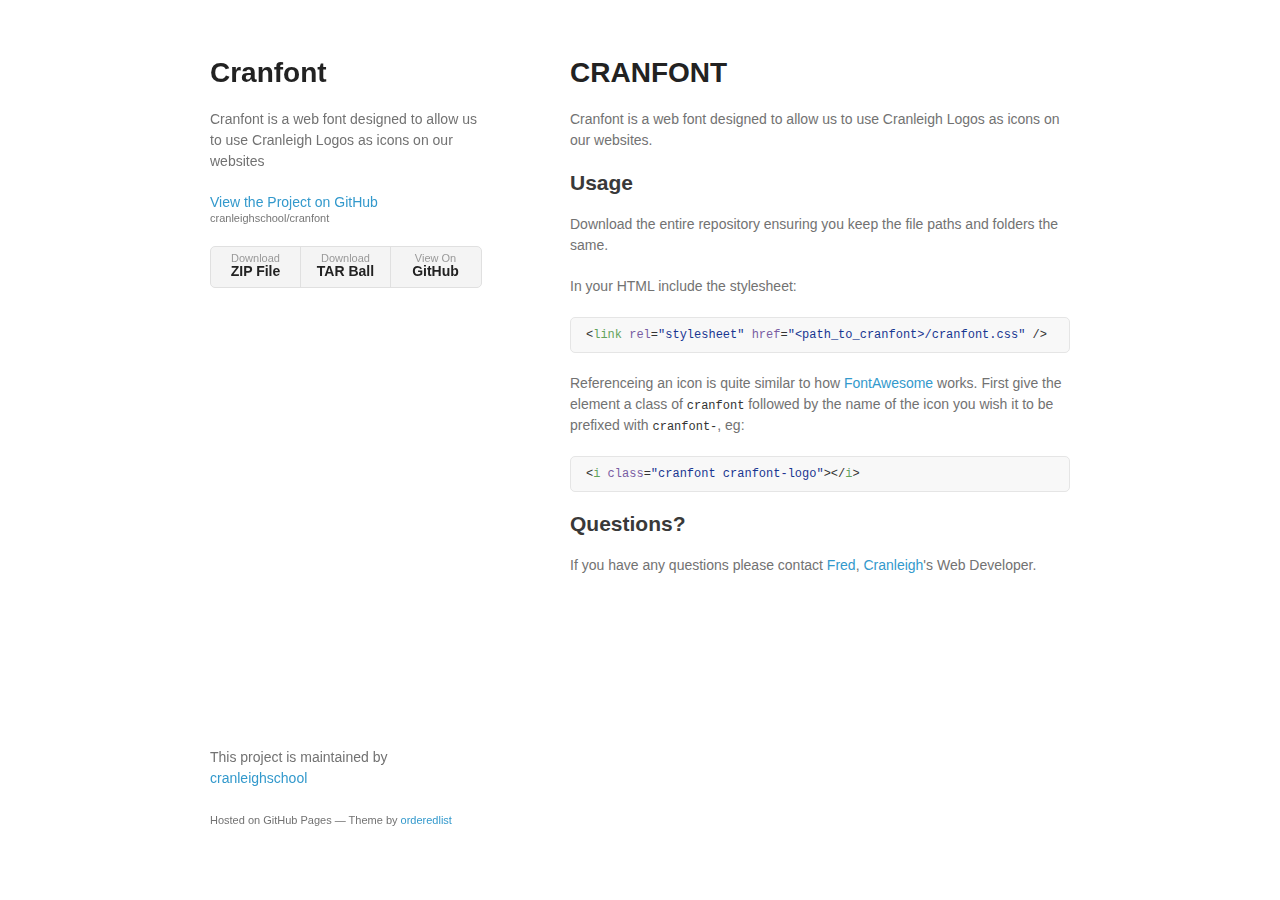
==== index.html @ b09f0165 "Create gh-pages branch via GitHub" ====
<!doctype html>
<html>
  <head>
    <meta charset="utf-8">
    <meta http-equiv="X-UA-Compatible" content="chrome=1">
    <title>Cranfont by cranleighschool</title>

    <link rel="stylesheet" href="stylesheets/styles.css">
    <link rel="stylesheet" href="stylesheets/github-light.css">
    <meta name="viewport" content="width=device-width">
    <!--[if lt IE 9]>
    <script src="//html5shiv.googlecode.com/svn/trunk/html5.js"></script>
    <![endif]-->
  </head>
  <body>
    <div class="wrapper">
      <header>
        <h1>Cranfont</h1>
        <p>Cranfont is a web font designed to allow us to use Cranleigh Logos as icons on our websites</p>

        <p class="view"><a href="https://github.com/cranleighschool/cranfont">View the Project on GitHub <small>cranleighschool/cranfont</small></a></p>


        <ul>
          <li><a href="https://github.com/cranleighschool/cranfont/zipball/master">Download <strong>ZIP File</strong></a></li>
          <li><a href="https://github.com/cranleighschool/cranfont/tarball/master">Download <strong>TAR Ball</strong></a></li>
          <li><a href="https://github.com/cranleighschool/cranfont">View On <strong>GitHub</strong></a></li>
        </ul>
      </header>
      <section>
        <h1>
<a id="cranfont" class="anchor" href="#cranfont" aria-hidden="true"><span class="octicon octicon-link"></span></a>CRANFONT</h1>

<p>Cranfont is a web font designed to allow us to use Cranleigh Logos as icons on our websites.</p>

<h2>
<a id="usage" class="anchor" href="#usage" aria-hidden="true"><span class="octicon octicon-link"></span></a>Usage</h2>

<p>Download the entire repository ensuring you keep the file paths and folders the same. </p>

<p>In your HTML include the stylesheet: </p>

<div class="highlight highlight-text-html-basic"><pre>&lt;<span class="pl-ent">link</span> <span class="pl-e">rel</span>=<span class="pl-s"><span class="pl-pds">"</span>stylesheet<span class="pl-pds">"</span></span> <span class="pl-e">href</span>=<span class="pl-s"><span class="pl-pds">"</span>&lt;path_to_cranfont&gt;/cranfont.css<span class="pl-pds">"</span></span> /&gt;</pre></div>

<p>Referenceing an icon is quite similar to how <a href="http://fontawesome.io">FontAwesome</a> works. First give the element a class of <code>cranfont</code> followed by the name of the icon you wish it to be prefixed with <code>cranfont-</code>, eg:</p>

<div class="highlight highlight-text-html-basic"><pre>&lt;<span class="pl-ent">i</span> <span class="pl-e">class</span>=<span class="pl-s"><span class="pl-pds">"</span>cranfont cranfont-logo<span class="pl-pds">"</span></span>&gt;&lt;/<span class="pl-ent">i</span>&gt;</pre></div>

<h2>
<a id="questions" class="anchor" href="#questions" aria-hidden="true"><span class="octicon octicon-link"></span></a>Questions?</h2>

<p>If you have any questions please contact <a href="http://twitter.com/fredbradley">Fred</a>, <a href="http://www.cranleigh.org">Cranleigh</a>'s Web Developer.</p>
      </section>
      <footer>
        <p>This project is maintained by <a href="https://github.com/cranleighschool">cranleighschool</a></p>
        <p><small>Hosted on GitHub Pages &mdash; Theme by <a href="https://github.com/orderedlist">orderedlist</a></small></p>
      </footer>
    </div>
    <script src="javascripts/scale.fix.js"></script>
    
  </body>
</html>
---- stylesheets/styles.css ----
@font-face {
  font-family: 'Noto Sans';
  font-weight: 400;
  font-style: normal;
  src: url('../fonts/Noto-Sans-regular/Noto-Sans-regular.eot');
  src: url('../fonts/Noto-Sans-regular/Noto-Sans-regular.eot?#iefix') format('embedded-opentype'),
       local('Noto Sans'),
       local('Noto-Sans-regular'),
       url('../fonts/Noto-Sans-regular/Noto-Sans-regular.woff2') format('woff2'),
       url('../fonts/Noto-Sans-regular/Noto-Sans-regular.woff') format('woff'),
       url('../fonts/Noto-Sans-regular/Noto-Sans-regular.ttf') format('truetype'),
       url('../fonts/Noto-Sans-regular/Noto-Sans-regular.svg#NotoSans') format('svg');
}

@font-face {
  font-family: 'Noto Sans';
  font-weight: 700;
  font-style: normal;
  src: url('../fonts/Noto-Sans-700/Noto-Sans-700.eot');
  src: url('../fonts/Noto-Sans-700/Noto-Sans-700.eot?#iefix') format('embedded-opentype'),
       local('Noto Sans Bold'),
       local('Noto-Sans-700'),
       url('../fonts/Noto-Sans-700/Noto-Sans-700.woff2') format('woff2'),
       url('../fonts/Noto-Sans-700/Noto-Sans-700.woff') format('woff'),
       url('../fonts/Noto-Sans-700/Noto-Sans-700.ttf') format('truetype'),
       url('../fonts/Noto-Sans-700/Noto-Sans-700.svg#NotoSans') format('svg');
}

@font-face {
  font-family: 'Noto Sans';
  font-weight: 400;
  font-style: italic;
  src: url('../fonts/Noto-Sans-italic/Noto-Sans-italic.eot');
  src: url('../fonts/Noto-Sans-italic/Noto-Sans-italic.eot?#iefix') format('embedded-opentype'),
       local('Noto Sans Italic'),
       local('Noto-Sans-italic'),
       url('../fonts/Noto-Sans-italic/Noto-Sans-italic.woff2') format('woff2'),
       url('../fonts/Noto-Sans-italic/Noto-Sans-italic.woff') format('woff'),
       url('../fonts/Noto-Sans-italic/Noto-Sans-italic.ttf') format('truetype'),
       url('../fonts/Noto-Sans-italic/Noto-Sans-italic.svg#NotoSans') format('svg');
}

@font-face {
  font-family: 'Noto Sans';
  font-weight: 700;
  font-style: italic;
  src: url('../fonts/Noto-Sans-700italic/Noto-Sans-700italic.eot');
  src: url('../fonts/Noto-Sans-700italic/Noto-Sans-700italic.eot?#iefix') format('embedded-opentype'),
       local('Noto Sans Bold Italic'),
       local('Noto-Sans-700italic'),
       url('../fonts/Noto-Sans-700italic/Noto-Sans-700italic.woff2') format('woff2'),
       url('../fonts/Noto-Sans-700italic/Noto-Sans-700italic.woff') format('woff'),
       url('../fonts/Noto-Sans-700italic/Noto-Sans-700italic.ttf') format('truetype'),
       url('../fonts/Noto-Sans-700italic/Noto-Sans-700italic.svg#NotoSans') format('svg');
}

body {
  background-color: #fff;
  padding:50px;
  font: 14px/1.5 "Noto Sans", "Helvetica Neue", Helvetica, Arial, sans-serif;
  color:#727272;
  font-weight:400;
}

h1, h2, h3, h4, h5, h6 {
  color:#222;
  margin:0 0 20px;
}

p, ul, ol, table, pre, dl {
  margin:0 0 20px;
}

h1, h2, h3 {
  line-height:1.1;
}

h1 {
  font-size:28px;
}

h2 {
  color:#393939;
}

h3, h4, h5, h6 {
  color:#494949;
}

a {
  color:#39c;
  text-decoration:none;
}

a:hover {
  color:#069;
}

a small {
  font-size:11px;
  color:#777;
  margin-top:-0.3em;
  display:block;
}

a:hover small {
  color:#777;
}

.wrapper {
  width:860px;
  margin:0 auto;
}

blockquote {
  border-left:1px solid #e5e5e5;
  margin:0;
  padding:0 0 0 20px;
  font-style:italic;
}

code, pre {
  font-family:Monaco, Bitstream Vera Sans Mono, Lucida Console, Terminal, Consolas, Liberation Mono, DejaVu Sans Mono, Courier New, monospace;
  color:#333;
  font-size:12px;
}

pre {
  padding:8px 15px;
  background: #f8f8f8;
  border-radius:5px;
  border:1px solid #e5e5e5;
  overflow-x: auto;
}

table {
  width:100%;
  border-collapse:collapse;
}

th, td {
  text-align:left;
  padding:5px 10px;
  border-bottom:1px solid #e5e5e5;
}

dt {
  color:#444;
  font-weight:700;
}

th {
  color:#444;
}

img {
  max-width:100%;
}

header {
  width:270px;
  float:left;
  position:fixed;
  -webkit-font-smoothing:subpixel-antialiased;
}

header ul {
  list-style:none;
  height:40px;
  padding:0;
  background: #f4f4f4;
  border-radius:5px;
  border:1px solid #e0e0e0;
  width:270px;
}

header li {
  width:89px;
  float:left;
  border-right:1px solid #e0e0e0;
  height:40px;
}

header li:first-child a {
  border-radius:5px 0 0 5px;
}

header li:last-child a {
  border-radius:0 5px 5px 0;
}

header ul a {
  line-height:1;
  font-size:11px;
  color:#999;
  display:block;
  text-align:center;
  padding-top:6px;
  height:34px;
}

header ul a:hover {
  color:#999;
}

header ul a:active {
  background-color:#f0f0f0;
}

strong {
  color:#222;
  font-weight:700;
}

header ul li + li + li {
  border-right:none;
  width:89px;
}

header ul a strong {
  font-size:14px;
  display:block;
  color:#222;
}

section {
  width:500px;
  float:right;
  padding-bottom:50px;
}

small {
  font-size:11px;
}

hr {
  border:0;
  background:#e5e5e5;
  height:1px;
  margin:0 0 20px;
}

footer {
  width:270px;
  float:left;
  position:fixed;
  bottom:50px;
  -webkit-font-smoothing:subpixel-antialiased;
}

@media print, screen and (max-width: 960px) {

  div.wrapper {
    width:auto;
    margin:0;
  }

  header, section, footer {
    float:none;
    position:static;
    width:auto;
  }

  header {
    padding-right:320px;
  }

  section {
    border:1px solid #e5e5e5;
    border-width:1px 0;
    padding:20px 0;
    margin:0 0 20px;
  }

  header a small {
    display:inline;
  }

  header ul {
    position:absolute;
    right:50px;
    top:52px;
  }
}

@media print, screen and (max-width: 720px) {
  body {
    word-wrap:break-word;
  }

  header {
    padding:0;
  }

  header ul, header p.view {
    position:static;
  }

  pre, code {
    word-wrap:normal;
  }
}

@media print, screen and (max-width: 480px) {
  body {
    padding:15px;
  }

  header ul {
    width:99%;
  }

  header li, header ul li + li + li {
    width:33%;
  }
}

@media print {
  body {
    padding:0.4in;
    font-size:12pt;
    color:#444;
  }
}
---- stylesheets/github-light.css ----
/*
   Copyright 2014 GitHub Inc.

   Licensed under the Apache License, Version 2.0 (the "License");
   you may not use this file except in compliance with the License.
   You may obtain a copy of the License at

       http://www.apache.org/licenses/LICENSE-2.0

   Unless required by applicable law or agreed to in writing, software
   distributed under the License is distributed on an "AS IS" BASIS,
   WITHOUT WARRANTIES OR CONDITIONS OF ANY KIND, either express or implied.
   See the License for the specific language governing permissions and
   limitations under the License.

*/

.pl-c /* comment */ {
  color: #969896;
}

.pl-c1      /* constant, markup.raw, meta.diff.header, meta.module-reference, meta.property-name, support, support.constant, support.variable, variable.other.constant */,
.pl-s .pl-v /* string variable */ {
  color: #0086b3;
}

.pl-e  /* entity */,
.pl-en /* entity.name */ {
  color: #795da3;
}

.pl-s .pl-s1 /* string source */,
.pl-smi      /* storage.modifier.import, storage.modifier.package, storage.type.java, variable.other, variable.parameter.function */ {
  color: #333;
}

.pl-ent /* entity.name.tag */ {
  color: #63a35c;
}

.pl-k /* keyword, storage, storage.type */ {
  color: #a71d5d;
}

.pl-pds              /* punctuation.definition.string, string.regexp.character-class */,
.pl-s                /* string */,
.pl-s .pl-pse .pl-s1 /* string punctuation.section.embedded source */,
.pl-sr               /* string.regexp */,
.pl-sr .pl-cce       /* string.regexp constant.character.escape */,
.pl-sr .pl-sra       /* string.regexp string.regexp.arbitrary-repitition */,
.pl-sr .pl-sre       /* string.regexp source.ruby.embedded */ {
  color: #183691;
}

.pl-v /* variable */ {
  color: #ed6a43;
}

.pl-id /* invalid.deprecated */ {
  color: #b52a1d;
}

.pl-ii /* invalid.illegal */ {
  background-color: #b52a1d;
  color: #f8f8f8;
}

.pl-sr .pl-cce /* string.regexp constant.character.escape */ {
  color: #63a35c;
  font-weight: bold;
}

.pl-ml /* markup.list */ {
  color: #693a17;
}

.pl-mh        /* markup.heading */,
.pl-mh .pl-en /* markup.heading entity.name */,
.pl-ms        /* meta.separator */ {
  color: #1d3e81;
  font-weight: bold;
}

.pl-mq /* markup.quote */ {
  color: #008080;
}

.pl-mi /* markup.italic */ {
  color: #333;
  font-style: italic;
}

.pl-mb /* markup.bold */ {
  color: #333;
  font-weight: bold;
}

.pl-md /* markup.deleted, meta.diff.header.from-file */ {
  background-color: #ffecec;
  color: #bd2c00;
}

.pl-mi1 /* markup.inserted, meta.diff.header.to-file */ {
  background-color: #eaffea;
  color: #55a532;
}

.pl-mdr /* meta.diff.range */ {
  color: #795da3;
  font-weight: bold;
}

.pl-mo /* meta.output */ {
  color: #1d3e81;
}
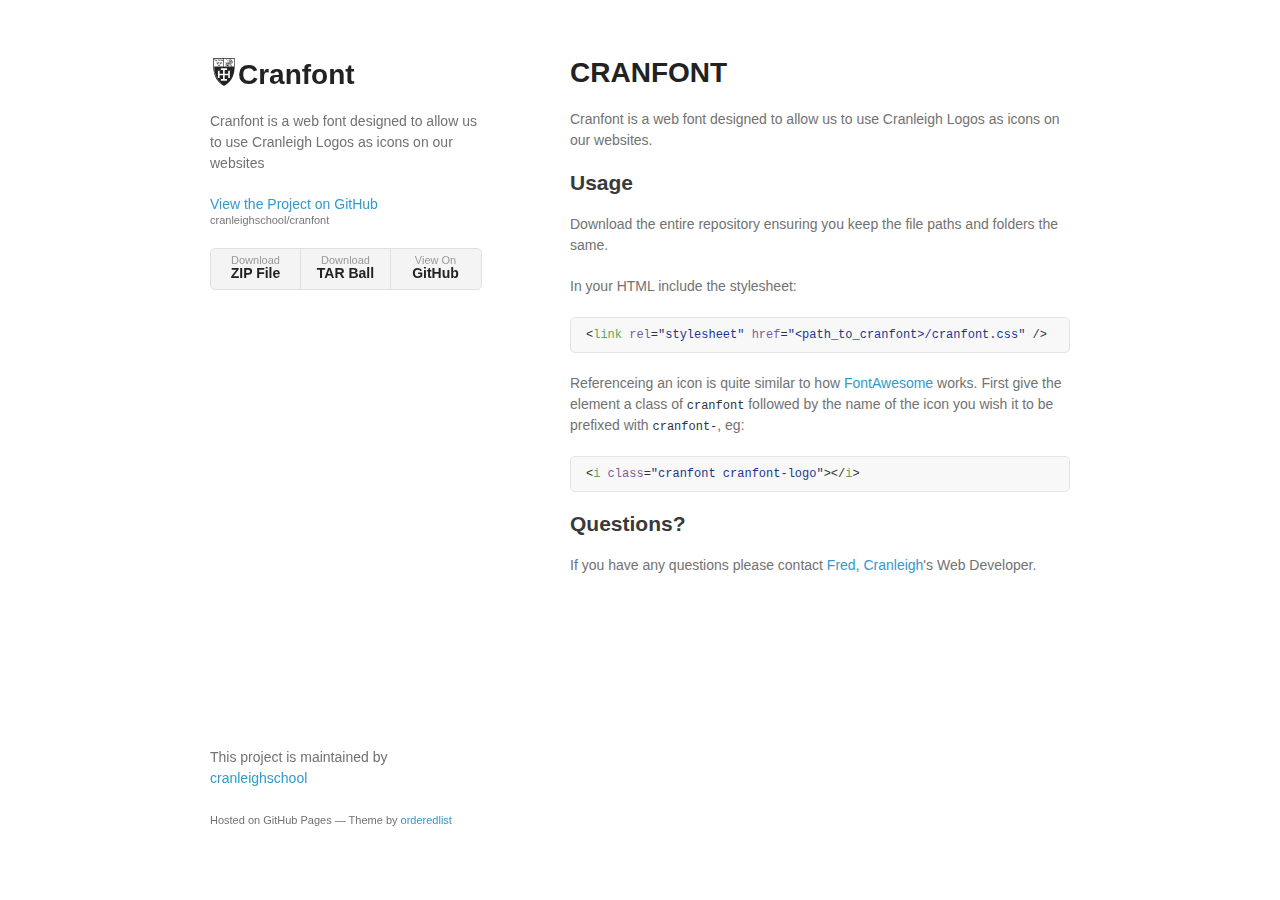
==== commit 69a70061: "Update index.html" ====
--- a/index.html
+++ b/index.html
@@ -7,7 +7,7 @@
 
     <link rel="stylesheet" href="stylesheets/styles.css">
     <link rel="stylesheet" href="stylesheets/github-light.css">
-    <meta name="viewport" content="width=device-width">
+    <link rel="stylesheet" href="style.css" />
     <!--[if lt IE 9]>
     <script src="//html5shiv.googlecode.com/svn/trunk/html5.js"></script>
     <![endif]-->
@@ -15,7 +15,7 @@
   <body>
     <div class="wrapper">
       <header>
-        <h1>Cranfont</h1>
+        <h1><i class="cranfont cranfont-logo"></i>Cranfont</h1>
         <p>Cranfont is a web font designed to allow us to use Cranleigh Logos as icons on our websites</p>
 
         <p class="view"><a href="https://github.com/cranleighschool/cranfont">View the Project on GitHub <small>cranleighschool/cranfont</small></a></p>
--- a/style.css
+++ b/style.css
@@ -0,0 +1,29 @@
+/*!
+ *  Name: Cranfont
+ *  Description: "Cranfont" - a webfont used by Cranleigh School and Cranleigh Prep School for use online.
+ * 	Version: 1.0
+ *	Author: Fred Bradley <frb@cranleigh.org>
+ */
+/* FONT PATH
+ * -------------------------- */
+@font-face {
+  font-family: 'Cranleigh';
+  src: url("font/icomoon.eot?y6hy95");
+  src: url("font/icomoon.eot?y6hy95#iefix") format("embedded-opentype"), url("font/icomoon.ttf?y6hy95") format("truetype"), url("font/icomoon.woff?y6hy95") format("woff"), url("font/icomoon.svg?y6hy95#icomoon") format("svg");
+  font-weight: normal;
+  font-style: normal; }
+.cranfont {
+  display: inline-block;
+  font: normal normal normal 14px/1 Cranleigh;
+  font-size: inherit;
+  text-rendering: auto;
+  -webkit-font-smoothing: antialiased;
+  -moz-osx-font-smoothing: grayscale; }
+
+.cranfont-2x {
+  font-size: 2em; }
+
+.cranfont-logo:before {
+  content: '\e926'; }
+
+/*# sourceMappingURL=style.css.map */
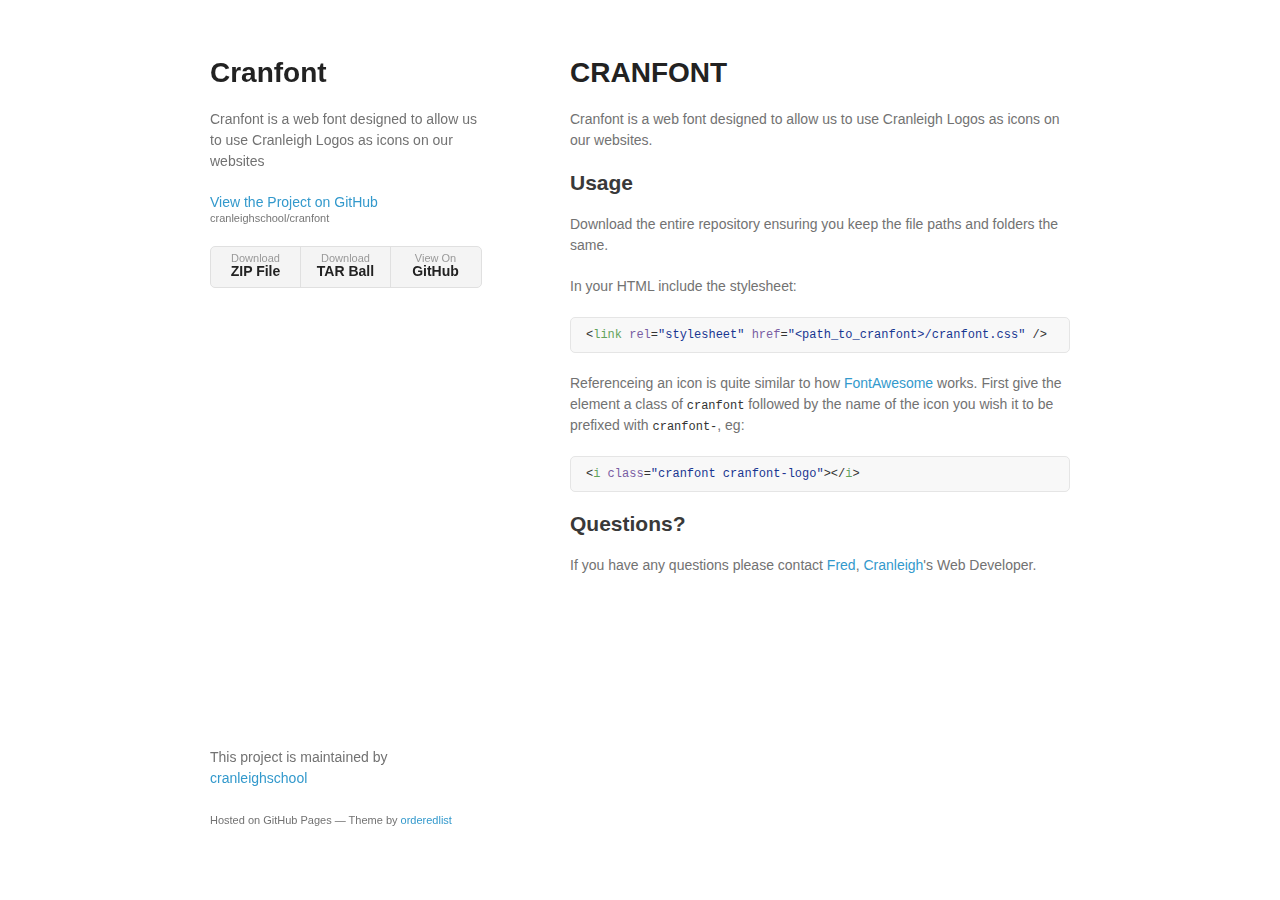
==== commit 4792b8f9: "a" ====
--- a/index.html
+++ b/index.html
@@ -7,7 +7,6 @@
 
     <link rel="stylesheet" href="stylesheets/styles.css">
     <link rel="stylesheet" href="stylesheets/github-light.css">
-    <link rel="stylesheet" href="style.css" />
     <!--[if lt IE 9]>
     <script src="//html5shiv.googlecode.com/svn/trunk/html5.js"></script>
     <![endif]-->
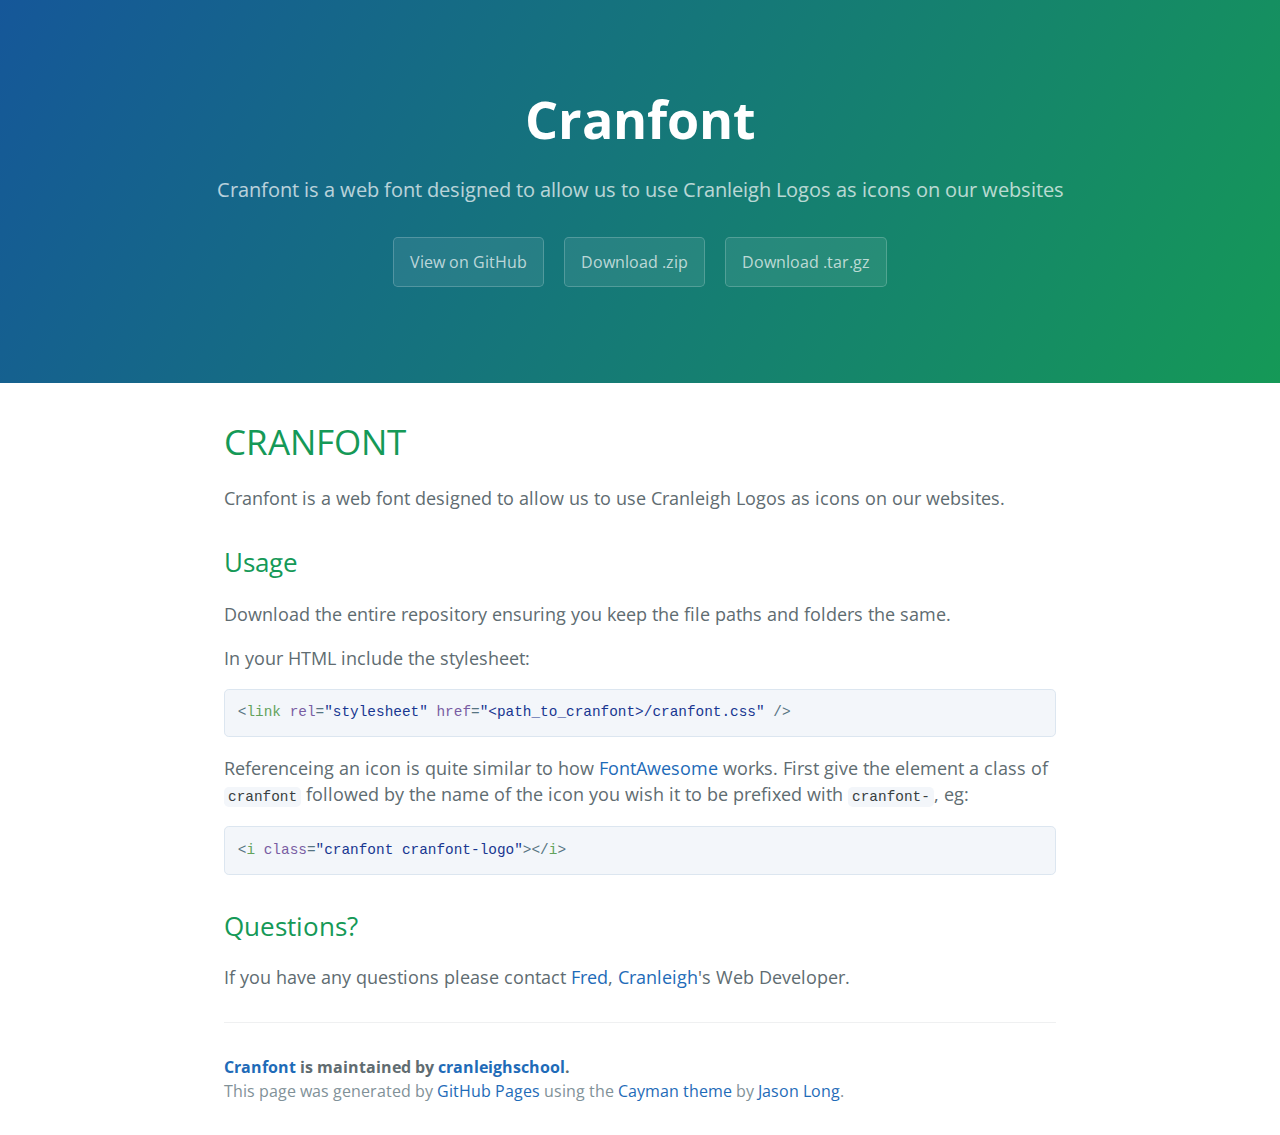
==== commit 4af86853: "Create gh-pages branch via GitHub" ====
--- a/index.html
+++ b/index.html
@@ -1,33 +1,25 @@
-<!doctype html>
-<html>
+<!DOCTYPE html>
+<html lang="en-us">
   <head>
-    <meta charset="utf-8">
-    <meta http-equiv="X-UA-Compatible" content="chrome=1">
+    <meta charset="UTF-8">
     <title>Cranfont by cranleighschool</title>
-
-    <link rel="stylesheet" href="stylesheets/styles.css">
-    <link rel="stylesheet" href="stylesheets/github-light.css">
-    <!--[if lt IE 9]>
-    <script src="//html5shiv.googlecode.com/svn/trunk/html5.js"></script>
-    <![endif]-->
+    <meta name="viewport" content="width=device-width, initial-scale=1">
+    <link rel="stylesheet" type="text/css" href="stylesheets/normalize.css" media="screen">
+    <link href='https://fonts.googleapis.com/css?family=Open+Sans:400,700' rel='stylesheet' type='text/css'>
+    <link rel="stylesheet" type="text/css" href="stylesheets/stylesheet.css" media="screen">
+    <link rel="stylesheet" type="text/css" href="stylesheets/github-light.css" media="screen">
   </head>
   <body>
-    <div class="wrapper">
-      <header>
-        <h1><i class="cranfont cranfont-logo"></i>Cranfont</h1>
-        <p>Cranfont is a web font designed to allow us to use Cranleigh Logos as icons on our websites</p>
+    <section class="page-header">
+      <h1 class="project-name">Cranfont</h1>
+      <h2 class="project-tagline">Cranfont is a web font designed to allow us to use Cranleigh Logos as icons on our websites</h2>
+      <a href="https://github.com/cranleighschool/cranfont" class="btn">View on GitHub</a>
+      <a href="https://github.com/cranleighschool/cranfont/zipball/master" class="btn">Download .zip</a>
+      <a href="https://github.com/cranleighschool/cranfont/tarball/master" class="btn">Download .tar.gz</a>
+    </section>
 
-        <p class="view"><a href="https://github.com/cranleighschool/cranfont">View the Project on GitHub <small>cranleighschool/cranfont</small></a></p>
-
-
-        <ul>
-          <li><a href="https://github.com/cranleighschool/cranfont/zipball/master">Download <strong>ZIP File</strong></a></li>
-          <li><a href="https://github.com/cranleighschool/cranfont/tarball/master">Download <strong>TAR Ball</strong></a></li>
-          <li><a href="https://github.com/cranleighschool/cranfont">View On <strong>GitHub</strong></a></li>
-        </ul>
-      </header>
-      <section>
-        <h1>
+    <section class="main-content">
+      <h1>
 <a id="cranfont" class="anchor" href="#cranfont" aria-hidden="true"><span class="octicon octicon-link"></span></a>CRANFONT</h1>
 
 <p>Cranfont is a web font designed to allow us to use Cranleigh Logos as icons on our websites.</p>
@@ -49,13 +41,15 @@
 <a id="questions" class="anchor" href="#questions" aria-hidden="true"><span class="octicon octicon-link"></span></a>Questions?</h2>
 
 <p>If you have any questions please contact <a href="http://twitter.com/fredbradley">Fred</a>, <a href="http://www.cranleigh.org">Cranleigh</a>'s Web Developer.</p>
-      </section>
-      <footer>
-        <p>This project is maintained by <a href="https://github.com/cranleighschool">cranleighschool</a></p>
-        <p><small>Hosted on GitHub Pages &mdash; Theme by <a href="https://github.com/orderedlist">orderedlist</a></small></p>
+
+      <footer class="site-footer">
+        <span class="site-footer-owner"><a href="https://github.com/cranleighschool/cranfont">Cranfont</a> is maintained by <a href="https://github.com/cranleighschool">cranleighschool</a>.</span>
+
+        <span class="site-footer-credits">This page was generated by <a href="https://pages.github.com">GitHub Pages</a> using the <a href="https://github.com/jasonlong/cayman-theme">Cayman theme</a> by <a href="https://twitter.com/jasonlong">Jason Long</a>.</span>
       </footer>
-    </div>
-    <script src="javascripts/scale.fix.js"></script>
-    
+
+    </section>
+
+  
   </body>
 </html>
--- a/stylesheets/stylesheet.css
+++ b/stylesheets/stylesheet.css
@@ -0,0 +1,245 @@
+* {
+  box-sizing: border-box; }
+
+body {
+  padding: 0;
+  margin: 0;
+  font-family: "Open Sans", "Helvetica Neue", Helvetica, Arial, sans-serif;
+  font-size: 16px;
+  line-height: 1.5;
+  color: #606c71; }
+
+a {
+  color: #1e6bb8;
+  text-decoration: none; }
+  a:hover {
+    text-decoration: underline; }
+
+.btn {
+  display: inline-block;
+  margin-bottom: 1rem;
+  color: rgba(255, 255, 255, 0.7);
+  background-color: rgba(255, 255, 255, 0.08);
+  border-color: rgba(255, 255, 255, 0.2);
+  border-style: solid;
+  border-width: 1px;
+  border-radius: 0.3rem;
+  transition: color 0.2s, background-color 0.2s, border-color 0.2s; }
+  .btn + .btn {
+    margin-left: 1rem; }
+
+.btn:hover {
+  color: rgba(255, 255, 255, 0.8);
+  text-decoration: none;
+  background-color: rgba(255, 255, 255, 0.2);
+  border-color: rgba(255, 255, 255, 0.3); }
+
+@media screen and (min-width: 64em) {
+  .btn {
+    padding: 0.75rem 1rem; } }
+
+@media screen and (min-width: 42em) and (max-width: 64em) {
+  .btn {
+    padding: 0.6rem 0.9rem;
+    font-size: 0.9rem; } }
+
+@media screen and (max-width: 42em) {
+  .btn {
+    display: block;
+    width: 100%;
+    padding: 0.75rem;
+    font-size: 0.9rem; }
+    .btn + .btn {
+      margin-top: 1rem;
+      margin-left: 0; } }
+
+.page-header {
+  color: #fff;
+  text-align: center;
+  background-color: #159957;
+  background-image: linear-gradient(120deg, #155799, #159957); }
+
+@media screen and (min-width: 64em) {
+  .page-header {
+    padding: 5rem 6rem; } }
+
+@media screen and (min-width: 42em) and (max-width: 64em) {
+  .page-header {
+    padding: 3rem 4rem; } }
+
+@media screen and (max-width: 42em) {
+  .page-header {
+    padding: 2rem 1rem; } }
+
+.project-name {
+  margin-top: 0;
+  margin-bottom: 0.1rem; }
+
+@media screen and (min-width: 64em) {
+  .project-name {
+    font-size: 3.25rem; } }
+
+@media screen and (min-width: 42em) and (max-width: 64em) {
+  .project-name {
+    font-size: 2.25rem; } }
+
+@media screen and (max-width: 42em) {
+  .project-name {
+    font-size: 1.75rem; } }
+
+.project-tagline {
+  margin-bottom: 2rem;
+  font-weight: normal;
+  opacity: 0.7; }
+
+@media screen and (min-width: 64em) {
+  .project-tagline {
+    font-size: 1.25rem; } }
+
+@media screen and (min-width: 42em) and (max-width: 64em) {
+  .project-tagline {
+    font-size: 1.15rem; } }
+
+@media screen and (max-width: 42em) {
+  .project-tagline {
+    font-size: 1rem; } }
+
+.main-content :first-child {
+  margin-top: 0; }
+.main-content img {
+  max-width: 100%; }
+.main-content h1, .main-content h2, .main-content h3, .main-content h4, .main-content h5, .main-content h6 {
+  margin-top: 2rem;
+  margin-bottom: 1rem;
+  font-weight: normal;
+  color: #159957; }
+.main-content p {
+  margin-bottom: 1em; }
+.main-content code {
+  padding: 2px 4px;
+  font-family: Consolas, "Liberation Mono", Menlo, Courier, monospace;
+  font-size: 0.9rem;
+  color: #383e41;
+  background-color: #f3f6fa;
+  border-radius: 0.3rem; }
+.main-content pre {
+  padding: 0.8rem;
+  margin-top: 0;
+  margin-bottom: 1rem;
+  font: 1rem Consolas, "Liberation Mono", Menlo, Courier, monospace;
+  color: #567482;
+  word-wrap: normal;
+  background-color: #f3f6fa;
+  border: solid 1px #dce6f0;
+  border-radius: 0.3rem; }
+  .main-content pre > code {
+    padding: 0;
+    margin: 0;
+    font-size: 0.9rem;
+    color: #567482;
+    word-break: normal;
+    white-space: pre;
+    background: transparent;
+    border: 0; }
+.main-content .highlight {
+  margin-bottom: 1rem; }
+  .main-content .highlight pre {
+    margin-bottom: 0;
+    word-break: normal; }
+.main-content .highlight pre, .main-content pre {
+  padding: 0.8rem;
+  overflow: auto;
+  font-size: 0.9rem;
+  line-height: 1.45;
+  border-radius: 0.3rem; }
+.main-content pre code, .main-content pre tt {
+  display: inline;
+  max-width: initial;
+  padding: 0;
+  margin: 0;
+  overflow: initial;
+  line-height: inherit;
+  word-wrap: normal;
+  background-color: transparent;
+  border: 0; }
+  .main-content pre code:before, .main-content pre code:after, .main-content pre tt:before, .main-content pre tt:after {
+    content: normal; }
+.main-content ul, .main-content ol {
+  margin-top: 0; }
+.main-content blockquote {
+  padding: 0 1rem;
+  margin-left: 0;
+  color: #819198;
+  border-left: 0.3rem solid #dce6f0; }
+  .main-content blockquote > :first-child {
+    margin-top: 0; }
+  .main-content blockquote > :last-child {
+    margin-bottom: 0; }
+.main-content table {
+  display: block;
+  width: 100%;
+  overflow: auto;
+  word-break: normal;
+  word-break: keep-all; }
+  .main-content table th {
+    font-weight: bold; }
+  .main-content table th, .main-content table td {
+    padding: 0.5rem 1rem;
+    border: 1px solid #e9ebec; }
+.main-content dl {
+  padding: 0; }
+  .main-content dl dt {
+    padding: 0;
+    margin-top: 1rem;
+    font-size: 1rem;
+    font-weight: bold; }
+  .main-content dl dd {
+    padding: 0;
+    margin-bottom: 1rem; }
+.main-content hr {
+  height: 2px;
+  padding: 0;
+  margin: 1rem 0;
+  background-color: #eff0f1;
+  border: 0; }
+
+@media screen and (min-width: 64em) {
+  .main-content {
+    max-width: 64rem;
+    padding: 2rem 6rem;
+    margin: 0 auto;
+    font-size: 1.1rem; } }
+
+@media screen and (min-width: 42em) and (max-width: 64em) {
+  .main-content {
+    padding: 2rem 4rem;
+    font-size: 1.1rem; } }
+
+@media screen and (max-width: 42em) {
+  .main-content {
+    padding: 2rem 1rem;
+    font-size: 1rem; } }
+
+.site-footer {
+  padding-top: 2rem;
+  margin-top: 2rem;
+  border-top: solid 1px #eff0f1; }
+
+.site-footer-owner {
+  display: block;
+  font-weight: bold; }
+
+.site-footer-credits {
+  color: #819198; }
+
+@media screen and (min-width: 64em) {
+  .site-footer {
+    font-size: 1rem; } }
+
+@media screen and (min-width: 42em) and (max-width: 64em) {
+  .site-footer {
+    font-size: 1rem; } }
+
+@media screen and (max-width: 42em) {
+  .site-footer {
+    font-size: 0.9rem; } }
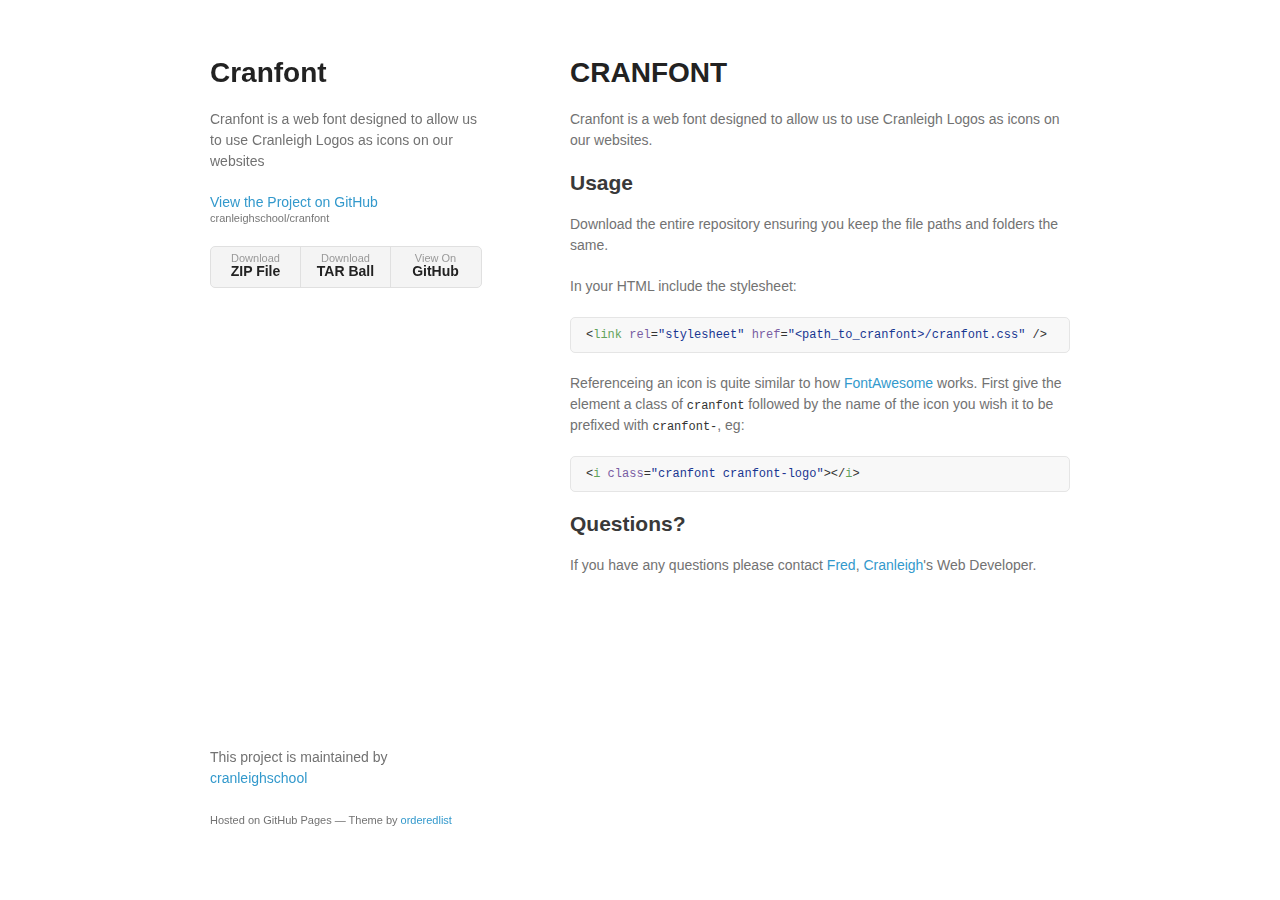
==== commit dad80139: "Create gh-pages branch via GitHub" ====
--- a/index.html
+++ b/index.html
@@ -1,25 +1,34 @@
-<!DOCTYPE html>
-<html lang="en-us">
+<!doctype html>
+<html>
   <head>
-    <meta charset="UTF-8">
+    <meta charset="utf-8">
+    <meta http-equiv="X-UA-Compatible" content="chrome=1">
     <title>Cranfont by cranleighschool</title>
-    <meta name="viewport" content="width=device-width, initial-scale=1">
-    <link rel="stylesheet" type="text/css" href="stylesheets/normalize.css" media="screen">
-    <link href='https://fonts.googleapis.com/css?family=Open+Sans:400,700' rel='stylesheet' type='text/css'>
-    <link rel="stylesheet" type="text/css" href="stylesheets/stylesheet.css" media="screen">
-    <link rel="stylesheet" type="text/css" href="stylesheets/github-light.css" media="screen">
+
+    <link rel="stylesheet" href="stylesheets/styles.css">
+    <link rel="stylesheet" href="stylesheets/github-light.css">
+    <meta name="viewport" content="width=device-width">
+    <!--[if lt IE 9]>
+    <script src="//html5shiv.googlecode.com/svn/trunk/html5.js"></script>
+    <![endif]-->
   </head>
   <body>
-    <section class="page-header">
-      <h1 class="project-name">Cranfont</h1>
-      <h2 class="project-tagline">Cranfont is a web font designed to allow us to use Cranleigh Logos as icons on our websites</h2>
-      <a href="https://github.com/cranleighschool/cranfont" class="btn">View on GitHub</a>
-      <a href="https://github.com/cranleighschool/cranfont/zipball/master" class="btn">Download .zip</a>
-      <a href="https://github.com/cranleighschool/cranfont/tarball/master" class="btn">Download .tar.gz</a>
-    </section>
+    <div class="wrapper">
+      <header>
+        <h1>Cranfont</h1>
+        <p>Cranfont is a web font designed to allow us to use Cranleigh Logos as icons on our websites</p>
 
-    <section class="main-content">
-      <h1>
+        <p class="view"><a href="https://github.com/cranleighschool/cranfont">View the Project on GitHub <small>cranleighschool/cranfont</small></a></p>
+
+
+        <ul>
+          <li><a href="https://github.com/cranleighschool/cranfont/zipball/master">Download <strong>ZIP File</strong></a></li>
+          <li><a href="https://github.com/cranleighschool/cranfont/tarball/master">Download <strong>TAR Ball</strong></a></li>
+          <li><a href="https://github.com/cranleighschool/cranfont">View On <strong>GitHub</strong></a></li>
+        </ul>
+      </header>
+      <section>
+        <h1>
 <a id="cranfont" class="anchor" href="#cranfont" aria-hidden="true"><span class="octicon octicon-link"></span></a>CRANFONT</h1>
 
 <p>Cranfont is a web font designed to allow us to use Cranleigh Logos as icons on our websites.</p>
@@ -41,15 +50,13 @@
 <a id="questions" class="anchor" href="#questions" aria-hidden="true"><span class="octicon octicon-link"></span></a>Questions?</h2>
 
 <p>If you have any questions please contact <a href="http://twitter.com/fredbradley">Fred</a>, <a href="http://www.cranleigh.org">Cranleigh</a>'s Web Developer.</p>
-
-      <footer class="site-footer">
-        <span class="site-footer-owner"><a href="https://github.com/cranleighschool/cranfont">Cranfont</a> is maintained by <a href="https://github.com/cranleighschool">cranleighschool</a>.</span>
-
-        <span class="site-footer-credits">This page was generated by <a href="https://pages.github.com">GitHub Pages</a> using the <a href="https://github.com/jasonlong/cayman-theme">Cayman theme</a> by <a href="https://twitter.com/jasonlong">Jason Long</a>.</span>
+      </section>
+      <footer>
+        <p>This project is maintained by <a href="https://github.com/cranleighschool">cranleighschool</a></p>
+        <p><small>Hosted on GitHub Pages &mdash; Theme by <a href="https://github.com/orderedlist">orderedlist</a></small></p>
       </footer>
-
-    </section>
-
-  
+    </div>
+    <script src="javascripts/scale.fix.js"></script>
+    
   </body>
 </html>
--- a/stylesheets/styles.css
+++ b/stylesheets/styles.css
@@ -0,0 +1,324 @@
+@font-face {
+  font-family: 'Noto Sans';
+  font-weight: 400;
+  font-style: normal;
+  src: url('../fonts/Noto-Sans-regular/Noto-Sans-regular.eot');
+  src: url('../fonts/Noto-Sans-regular/Noto-Sans-regular.eot?#iefix') format('embedded-opentype'),
+       local('Noto Sans'),
+       local('Noto-Sans-regular'),
+       url('../fonts/Noto-Sans-regular/Noto-Sans-regular.woff2') format('woff2'),
+       url('../fonts/Noto-Sans-regular/Noto-Sans-regular.woff') format('woff'),
+       url('../fonts/Noto-Sans-regular/Noto-Sans-regular.ttf') format('truetype'),
+       url('../fonts/Noto-Sans-regular/Noto-Sans-regular.svg#NotoSans') format('svg');
+}
+
+@font-face {
+  font-family: 'Noto Sans';
+  font-weight: 700;
+  font-style: normal;
+  src: url('../fonts/Noto-Sans-700/Noto-Sans-700.eot');
+  src: url('../fonts/Noto-Sans-700/Noto-Sans-700.eot?#iefix') format('embedded-opentype'),
+       local('Noto Sans Bold'),
+       local('Noto-Sans-700'),
+       url('../fonts/Noto-Sans-700/Noto-Sans-700.woff2') format('woff2'),
+       url('../fonts/Noto-Sans-700/Noto-Sans-700.woff') format('woff'),
+       url('../fonts/Noto-Sans-700/Noto-Sans-700.ttf') format('truetype'),
+       url('../fonts/Noto-Sans-700/Noto-Sans-700.svg#NotoSans') format('svg');
+}
+
+@font-face {
+  font-family: 'Noto Sans';
+  font-weight: 400;
+  font-style: italic;
+  src: url('../fonts/Noto-Sans-italic/Noto-Sans-italic.eot');
+  src: url('../fonts/Noto-Sans-italic/Noto-Sans-italic.eot?#iefix') format('embedded-opentype'),
+       local('Noto Sans Italic'),
+       local('Noto-Sans-italic'),
+       url('../fonts/Noto-Sans-italic/Noto-Sans-italic.woff2') format('woff2'),
+       url('../fonts/Noto-Sans-italic/Noto-Sans-italic.woff') format('woff'),
+       url('../fonts/Noto-Sans-italic/Noto-Sans-italic.ttf') format('truetype'),
+       url('../fonts/Noto-Sans-italic/Noto-Sans-italic.svg#NotoSans') format('svg');
+}
+
+@font-face {
+  font-family: 'Noto Sans';
+  font-weight: 700;
+  font-style: italic;
+  src: url('../fonts/Noto-Sans-700italic/Noto-Sans-700italic.eot');
+  src: url('../fonts/Noto-Sans-700italic/Noto-Sans-700italic.eot?#iefix') format('embedded-opentype'),
+       local('Noto Sans Bold Italic'),
+       local('Noto-Sans-700italic'),
+       url('../fonts/Noto-Sans-700italic/Noto-Sans-700italic.woff2') format('woff2'),
+       url('../fonts/Noto-Sans-700italic/Noto-Sans-700italic.woff') format('woff'),
+       url('../fonts/Noto-Sans-700italic/Noto-Sans-700italic.ttf') format('truetype'),
+       url('../fonts/Noto-Sans-700italic/Noto-Sans-700italic.svg#NotoSans') format('svg');
+}
+
+body {
+  background-color: #fff;
+  padding:50px;
+  font: 14px/1.5 "Noto Sans", "Helvetica Neue", Helvetica, Arial, sans-serif;
+  color:#727272;
+  font-weight:400;
+}
+
+h1, h2, h3, h4, h5, h6 {
+  color:#222;
+  margin:0 0 20px;
+}
+
+p, ul, ol, table, pre, dl {
+  margin:0 0 20px;
+}
+
+h1, h2, h3 {
+  line-height:1.1;
+}
+
+h1 {
+  font-size:28px;
+}
+
+h2 {
+  color:#393939;
+}
+
+h3, h4, h5, h6 {
+  color:#494949;
+}
+
+a {
+  color:#39c;
+  text-decoration:none;
+}
+
+a:hover {
+  color:#069;
+}
+
+a small {
+  font-size:11px;
+  color:#777;
+  margin-top:-0.3em;
+  display:block;
+}
+
+a:hover small {
+  color:#777;
+}
+
+.wrapper {
+  width:860px;
+  margin:0 auto;
+}
+
+blockquote {
+  border-left:1px solid #e5e5e5;
+  margin:0;
+  padding:0 0 0 20px;
+  font-style:italic;
+}
+
+code, pre {
+  font-family:Monaco, Bitstream Vera Sans Mono, Lucida Console, Terminal, Consolas, Liberation Mono, DejaVu Sans Mono, Courier New, monospace;
+  color:#333;
+  font-size:12px;
+}
+
+pre {
+  padding:8px 15px;
+  background: #f8f8f8;
+  border-radius:5px;
+  border:1px solid #e5e5e5;
+  overflow-x: auto;
+}
+
+table {
+  width:100%;
+  border-collapse:collapse;
+}
+
+th, td {
+  text-align:left;
+  padding:5px 10px;
+  border-bottom:1px solid #e5e5e5;
+}
+
+dt {
+  color:#444;
+  font-weight:700;
+}
+
+th {
+  color:#444;
+}
+
+img {
+  max-width:100%;
+}
+
+header {
+  width:270px;
+  float:left;
+  position:fixed;
+  -webkit-font-smoothing:subpixel-antialiased;
+}
+
+header ul {
+  list-style:none;
+  height:40px;
+  padding:0;
+  background: #f4f4f4;
+  border-radius:5px;
+  border:1px solid #e0e0e0;
+  width:270px;
+}
+
+header li {
+  width:89px;
+  float:left;
+  border-right:1px solid #e0e0e0;
+  height:40px;
+}
+
+header li:first-child a {
+  border-radius:5px 0 0 5px;
+}
+
+header li:last-child a {
+  border-radius:0 5px 5px 0;
+}
+
+header ul a {
+  line-height:1;
+  font-size:11px;
+  color:#999;
+  display:block;
+  text-align:center;
+  padding-top:6px;
+  height:34px;
+}
+
+header ul a:hover {
+  color:#999;
+}
+
+header ul a:active {
+  background-color:#f0f0f0;
+}
+
+strong {
+  color:#222;
+  font-weight:700;
+}
+
+header ul li + li + li {
+  border-right:none;
+  width:89px;
+}
+
+header ul a strong {
+  font-size:14px;
+  display:block;
+  color:#222;
+}
+
+section {
+  width:500px;
+  float:right;
+  padding-bottom:50px;
+}
+
+small {
+  font-size:11px;
+}
+
+hr {
+  border:0;
+  background:#e5e5e5;
+  height:1px;
+  margin:0 0 20px;
+}
+
+footer {
+  width:270px;
+  float:left;
+  position:fixed;
+  bottom:50px;
+  -webkit-font-smoothing:subpixel-antialiased;
+}
+
+@media print, screen and (max-width: 960px) {
+
+  div.wrapper {
+    width:auto;
+    margin:0;
+  }
+
+  header, section, footer {
+    float:none;
+    position:static;
+    width:auto;
+  }
+
+  header {
+    padding-right:320px;
+  }
+
+  section {
+    border:1px solid #e5e5e5;
+    border-width:1px 0;
+    padding:20px 0;
+    margin:0 0 20px;
+  }
+
+  header a small {
+    display:inline;
+  }
+
+  header ul {
+    position:absolute;
+    right:50px;
+    top:52px;
+  }
+}
+
+@media print, screen and (max-width: 720px) {
+  body {
+    word-wrap:break-word;
+  }
+
+  header {
+    padding:0;
+  }
+
+  header ul, header p.view {
+    position:static;
+  }
+
+  pre, code {
+    word-wrap:normal;
+  }
+}
+
+@media print, screen and (max-width: 480px) {
+  body {
+    padding:15px;
+  }
+
+  header ul {
+    width:99%;
+  }
+
+  header li, header ul li + li + li {
+    width:33%;
+  }
+}
+
+@media print {
+  body {
+    padding:0.4in;
+    font-size:12pt;
+    color:#444;
+  }
+}
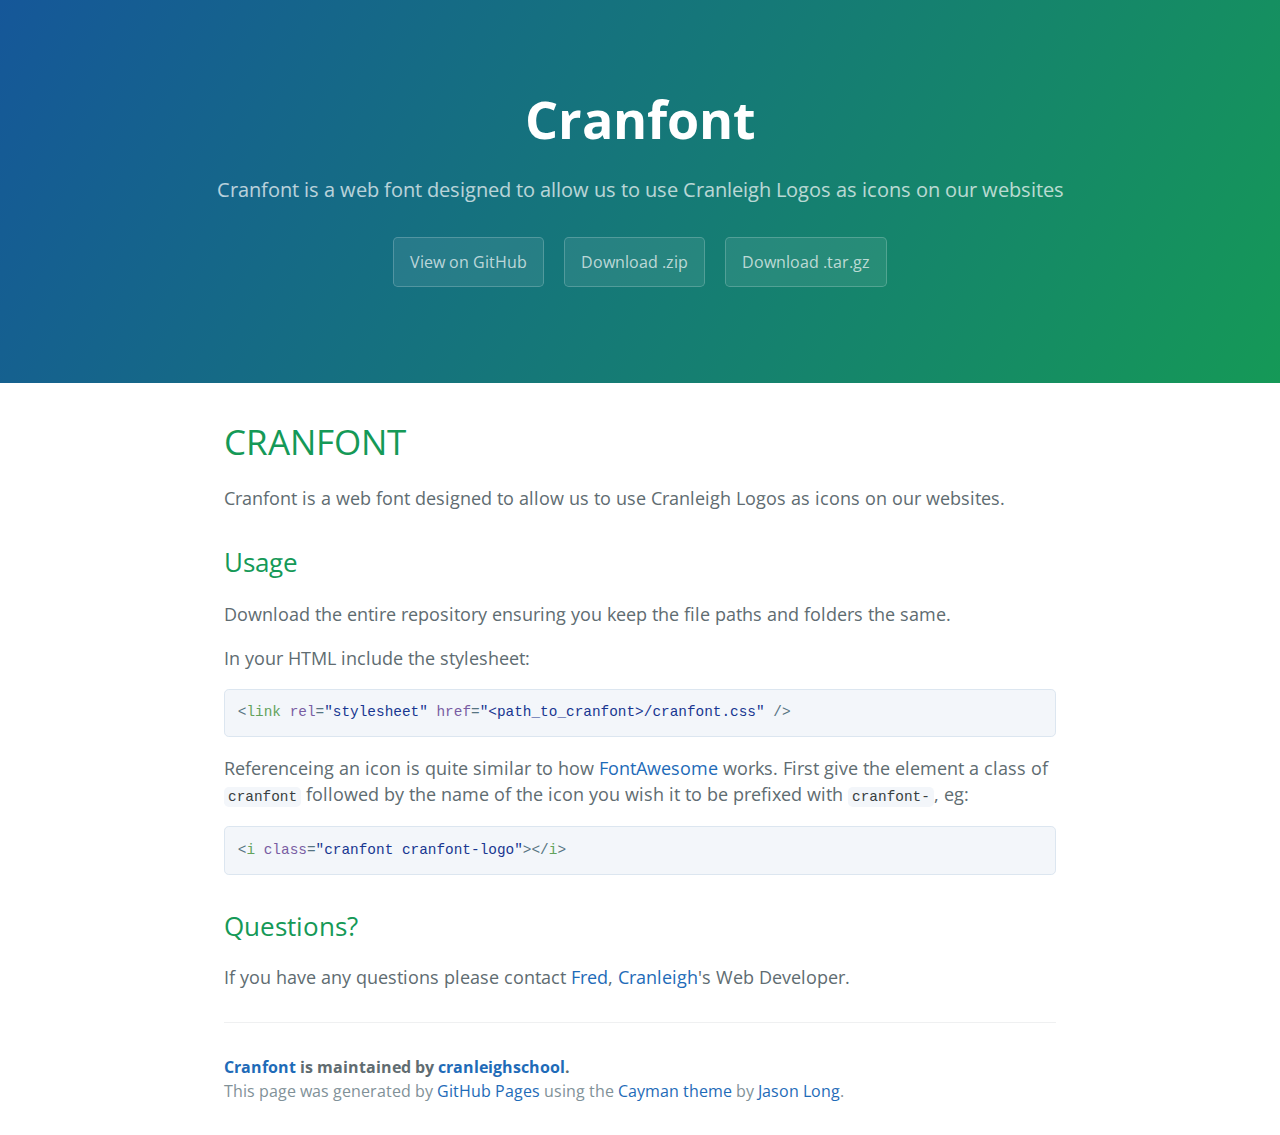
==== commit c642af70: "Create gh-pages branch via GitHub" ====
--- a/index.html
+++ b/index.html
@@ -1,34 +1,25 @@
-<!doctype html>
-<html>
+<!DOCTYPE html>
+<html lang="en-us">
   <head>
-    <meta charset="utf-8">
-    <meta http-equiv="X-UA-Compatible" content="chrome=1">
+    <meta charset="UTF-8">
     <title>Cranfont by cranleighschool</title>
-
-    <link rel="stylesheet" href="stylesheets/styles.css">
-    <link rel="stylesheet" href="stylesheets/github-light.css">
-    <meta name="viewport" content="width=device-width">
-    <!--[if lt IE 9]>
-    <script src="//html5shiv.googlecode.com/svn/trunk/html5.js"></script>
-    <![endif]-->
+    <meta name="viewport" content="width=device-width, initial-scale=1">
+    <link rel="stylesheet" type="text/css" href="stylesheets/normalize.css" media="screen">
+    <link href='https://fonts.googleapis.com/css?family=Open+Sans:400,700' rel='stylesheet' type='text/css'>
+    <link rel="stylesheet" type="text/css" href="stylesheets/stylesheet.css" media="screen">
+    <link rel="stylesheet" type="text/css" href="stylesheets/github-light.css" media="screen">
   </head>
   <body>
-    <div class="wrapper">
-      <header>
-        <h1>Cranfont</h1>
-        <p>Cranfont is a web font designed to allow us to use Cranleigh Logos as icons on our websites</p>
+    <section class="page-header">
+      <h1 class="project-name">Cranfont</h1>
+      <h2 class="project-tagline">Cranfont is a web font designed to allow us to use Cranleigh Logos as icons on our websites</h2>
+      <a href="https://github.com/cranleighschool/cranfont" class="btn">View on GitHub</a>
+      <a href="https://github.com/cranleighschool/cranfont/zipball/master" class="btn">Download .zip</a>
+      <a href="https://github.com/cranleighschool/cranfont/tarball/master" class="btn">Download .tar.gz</a>
+    </section>
 
-        <p class="view"><a href="https://github.com/cranleighschool/cranfont">View the Project on GitHub <small>cranleighschool/cranfont</small></a></p>
-
-
-        <ul>
-          <li><a href="https://github.com/cranleighschool/cranfont/zipball/master">Download <strong>ZIP File</strong></a></li>
-          <li><a href="https://github.com/cranleighschool/cranfont/tarball/master">Download <strong>TAR Ball</strong></a></li>
-          <li><a href="https://github.com/cranleighschool/cranfont">View On <strong>GitHub</strong></a></li>
-        </ul>
-      </header>
-      <section>
-        <h1>
+    <section class="main-content">
+      <h1>
 <a id="cranfont" class="anchor" href="#cranfont" aria-hidden="true"><span class="octicon octicon-link"></span></a>CRANFONT</h1>
 
 <p>Cranfont is a web font designed to allow us to use Cranleigh Logos as icons on our websites.</p>
@@ -50,13 +41,15 @@
 <a id="questions" class="anchor" href="#questions" aria-hidden="true"><span class="octicon octicon-link"></span></a>Questions?</h2>
 
 <p>If you have any questions please contact <a href="http://twitter.com/fredbradley">Fred</a>, <a href="http://www.cranleigh.org">Cranleigh</a>'s Web Developer.</p>
-      </section>
-      <footer>
-        <p>This project is maintained by <a href="https://github.com/cranleighschool">cranleighschool</a></p>
-        <p><small>Hosted on GitHub Pages &mdash; Theme by <a href="https://github.com/orderedlist">orderedlist</a></small></p>
+
+      <footer class="site-footer">
+        <span class="site-footer-owner"><a href="https://github.com/cranleighschool/cranfont">Cranfont</a> is maintained by <a href="https://github.com/cranleighschool">cranleighschool</a>.</span>
+
+        <span class="site-footer-credits">This page was generated by <a href="https://pages.github.com">GitHub Pages</a> using the <a href="https://github.com/jasonlong/cayman-theme">Cayman theme</a> by <a href="https://twitter.com/jasonlong">Jason Long</a>.</span>
       </footer>
-    </div>
-    <script src="javascripts/scale.fix.js"></script>
-    
+
+    </section>
+
+  
   </body>
 </html>
--- a/stylesheets/stylesheet.css
+++ b/stylesheets/stylesheet.css
@@ -0,0 +1,245 @@
+* {
+  box-sizing: border-box; }
+
+body {
+  padding: 0;
+  margin: 0;
+  font-family: "Open Sans", "Helvetica Neue", Helvetica, Arial, sans-serif;
+  font-size: 16px;
+  line-height: 1.5;
+  color: #606c71; }
+
+a {
+  color: #1e6bb8;
+  text-decoration: none; }
+  a:hover {
+    text-decoration: underline; }
+
+.btn {
+  display: inline-block;
+  margin-bottom: 1rem;
+  color: rgba(255, 255, 255, 0.7);
+  background-color: rgba(255, 255, 255, 0.08);
+  border-color: rgba(255, 255, 255, 0.2);
+  border-style: solid;
+  border-width: 1px;
+  border-radius: 0.3rem;
+  transition: color 0.2s, background-color 0.2s, border-color 0.2s; }
+  .btn + .btn {
+    margin-left: 1rem; }
+
+.btn:hover {
+  color: rgba(255, 255, 255, 0.8);
+  text-decoration: none;
+  background-color: rgba(255, 255, 255, 0.2);
+  border-color: rgba(255, 255, 255, 0.3); }
+
+@media screen and (min-width: 64em) {
+  .btn {
+    padding: 0.75rem 1rem; } }
+
+@media screen and (min-width: 42em) and (max-width: 64em) {
+  .btn {
+    padding: 0.6rem 0.9rem;
+    font-size: 0.9rem; } }
+
+@media screen and (max-width: 42em) {
+  .btn {
+    display: block;
+    width: 100%;
+    padding: 0.75rem;
+    font-size: 0.9rem; }
+    .btn + .btn {
+      margin-top: 1rem;
+      margin-left: 0; } }
+
+.page-header {
+  color: #fff;
+  text-align: center;
+  background-color: #159957;
+  background-image: linear-gradient(120deg, #155799, #159957); }
+
+@media screen and (min-width: 64em) {
+  .page-header {
+    padding: 5rem 6rem; } }
+
+@media screen and (min-width: 42em) and (max-width: 64em) {
+  .page-header {
+    padding: 3rem 4rem; } }
+
+@media screen and (max-width: 42em) {
+  .page-header {
+    padding: 2rem 1rem; } }
+
+.project-name {
+  margin-top: 0;
+  margin-bottom: 0.1rem; }
+
+@media screen and (min-width: 64em) {
+  .project-name {
+    font-size: 3.25rem; } }
+
+@media screen and (min-width: 42em) and (max-width: 64em) {
+  .project-name {
+    font-size: 2.25rem; } }
+
+@media screen and (max-width: 42em) {
+  .project-name {
+    font-size: 1.75rem; } }
+
+.project-tagline {
+  margin-bottom: 2rem;
+  font-weight: normal;
+  opacity: 0.7; }
+
+@media screen and (min-width: 64em) {
+  .project-tagline {
+    font-size: 1.25rem; } }
+
+@media screen and (min-width: 42em) and (max-width: 64em) {
+  .project-tagline {
+    font-size: 1.15rem; } }
+
+@media screen and (max-width: 42em) {
+  .project-tagline {
+    font-size: 1rem; } }
+
+.main-content :first-child {
+  margin-top: 0; }
+.main-content img {
+  max-width: 100%; }
+.main-content h1, .main-content h2, .main-content h3, .main-content h4, .main-content h5, .main-content h6 {
+  margin-top: 2rem;
+  margin-bottom: 1rem;
+  font-weight: normal;
+  color: #159957; }
+.main-content p {
+  margin-bottom: 1em; }
+.main-content code {
+  padding: 2px 4px;
+  font-family: Consolas, "Liberation Mono", Menlo, Courier, monospace;
+  font-size: 0.9rem;
+  color: #383e41;
+  background-color: #f3f6fa;
+  border-radius: 0.3rem; }
+.main-content pre {
+  padding: 0.8rem;
+  margin-top: 0;
+  margin-bottom: 1rem;
+  font: 1rem Consolas, "Liberation Mono", Menlo, Courier, monospace;
+  color: #567482;
+  word-wrap: normal;
+  background-color: #f3f6fa;
+  border: solid 1px #dce6f0;
+  border-radius: 0.3rem; }
+  .main-content pre > code {
+    padding: 0;
+    margin: 0;
+    font-size: 0.9rem;
+    color: #567482;
+    word-break: normal;
+    white-space: pre;
+    background: transparent;
+    border: 0; }
+.main-content .highlight {
+  margin-bottom: 1rem; }
+  .main-content .highlight pre {
+    margin-bottom: 0;
+    word-break: normal; }
+.main-content .highlight pre, .main-content pre {
+  padding: 0.8rem;
+  overflow: auto;
+  font-size: 0.9rem;
+  line-height: 1.45;
+  border-radius: 0.3rem; }
+.main-content pre code, .main-content pre tt {
+  display: inline;
+  max-width: initial;
+  padding: 0;
+  margin: 0;
+  overflow: initial;
+  line-height: inherit;
+  word-wrap: normal;
+  background-color: transparent;
+  border: 0; }
+  .main-content pre code:before, .main-content pre code:after, .main-content pre tt:before, .main-content pre tt:after {
+    content: normal; }
+.main-content ul, .main-content ol {
+  margin-top: 0; }
+.main-content blockquote {
+  padding: 0 1rem;
+  margin-left: 0;
+  color: #819198;
+  border-left: 0.3rem solid #dce6f0; }
+  .main-content blockquote > :first-child {
+    margin-top: 0; }
+  .main-content blockquote > :last-child {
+    margin-bottom: 0; }
+.main-content table {
+  display: block;
+  width: 100%;
+  overflow: auto;
+  word-break: normal;
+  word-break: keep-all; }
+  .main-content table th {
+    font-weight: bold; }
+  .main-content table th, .main-content table td {
+    padding: 0.5rem 1rem;
+    border: 1px solid #e9ebec; }
+.main-content dl {
+  padding: 0; }
+  .main-content dl dt {
+    padding: 0;
+    margin-top: 1rem;
+    font-size: 1rem;
+    font-weight: bold; }
+  .main-content dl dd {
+    padding: 0;
+    margin-bottom: 1rem; }
+.main-content hr {
+  height: 2px;
+  padding: 0;
+  margin: 1rem 0;
+  background-color: #eff0f1;
+  border: 0; }
+
+@media screen and (min-width: 64em) {
+  .main-content {
+    max-width: 64rem;
+    padding: 2rem 6rem;
+    margin: 0 auto;
+    font-size: 1.1rem; } }
+
+@media screen and (min-width: 42em) and (max-width: 64em) {
+  .main-content {
+    padding: 2rem 4rem;
+    font-size: 1.1rem; } }
+
+@media screen and (max-width: 42em) {
+  .main-content {
+    padding: 2rem 1rem;
+    font-size: 1rem; } }
+
+.site-footer {
+  padding-top: 2rem;
+  margin-top: 2rem;
+  border-top: solid 1px #eff0f1; }
+
+.site-footer-owner {
+  display: block;
+  font-weight: bold; }
+
+.site-footer-credits {
+  color: #819198; }
+
+@media screen and (min-width: 64em) {
+  .site-footer {
+    font-size: 1rem; } }
+
+@media screen and (min-width: 42em) and (max-width: 64em) {
+  .site-footer {
+    font-size: 1rem; } }
+
+@media screen and (max-width: 42em) {
+  .site-footer {
+    font-size: 0.9rem; } }
